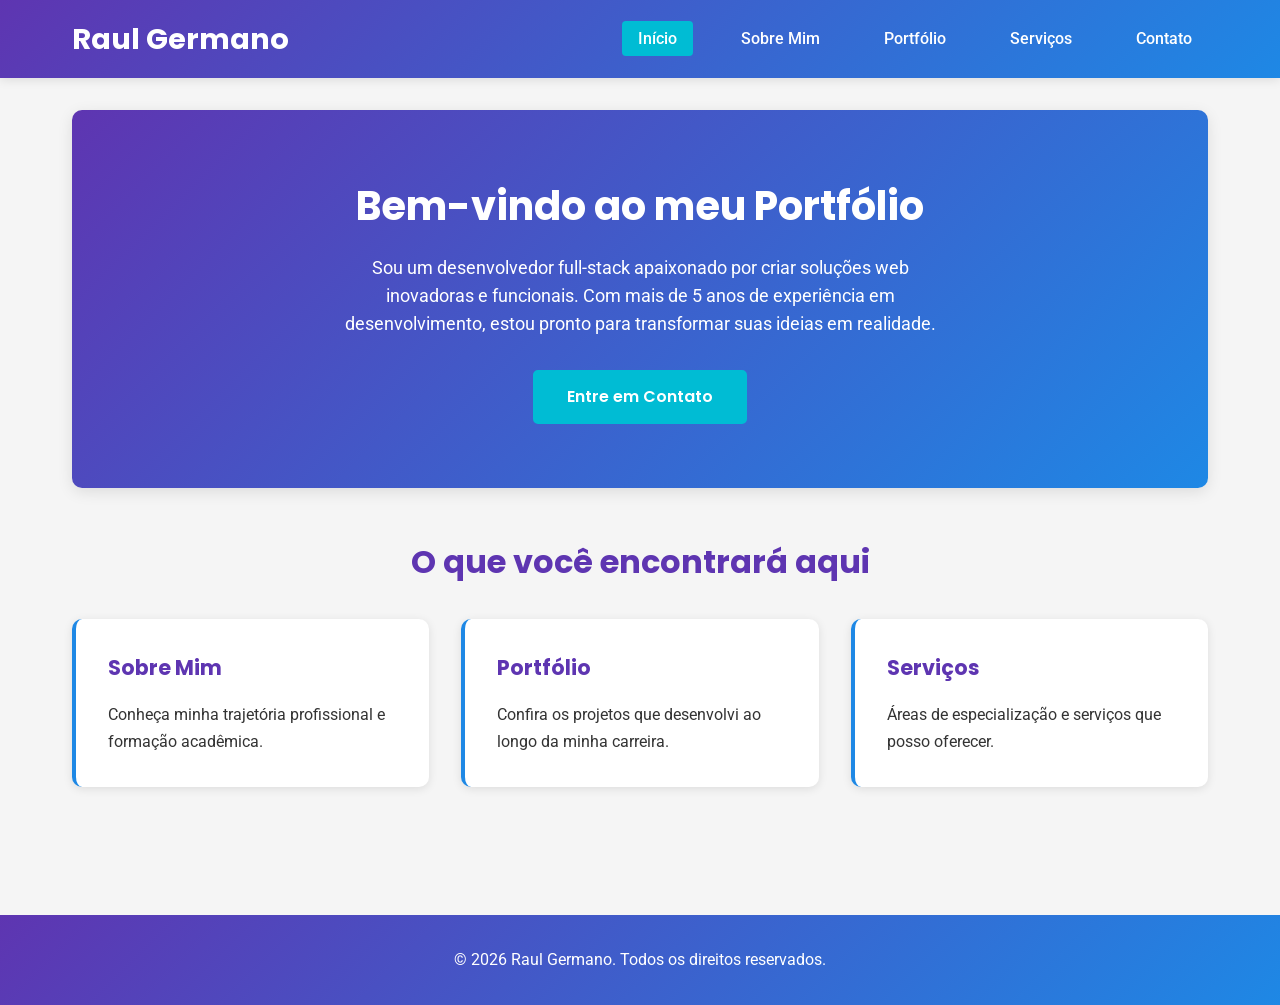
==== index.html @ 2ca28563 "Passo 1: Criar estrutura inicial de pastas, index.html e estilização global com CSS" ====
<!DOCTYPE html>
<html lang="pt-BR">
<head>
    <meta charset="UTF-8">
    <meta name="viewport" content="width=device-width, initial-scale=1.0">
    <title>Raul Germano - Desenvolvedor Web</title>
    <link rel="stylesheet" href="css/style.css">
    <link href="https://fonts.googleapis.com/css2?family=Poppins:wght@400;600;700&family=Roboto:wght@400;500&display=swap" rel="stylesheet">
</head>
<body>
    <!-- Navegação -->
    <nav class="navbar">
        <div class="navbar-container">
            <h1 class="logo">Raul Germano</h1>
            <ul class="nav-menu">
                <li class="nav-item">
                    <a href="index.html" class="nav-link active">Início</a>
                </li>
                <li class="nav-item">
                    <a href="pages/sobre.html" class="nav-link">Sobre Mim</a>
                </li>
                <li class="nav-item">
                    <a href="pages/portfolio.html" class="nav-link">Portfólio</a>
                </li>
                <li class="nav-item">
                    <a href="pages/servicos.html" class="nav-link">Serviços</a>
                </li>
                <li class="nav-item">
                    <a href="pages/contato.html" class="nav-link">Contato</a>
                </li>
            </ul>
        </div>
    </nav>

    <!-- Conteúdo Principal -->
    <main class="container">
        <section class="hero">
            <h1>Bem-vindo ao meu Portfólio</h1>
            <p>Sou um desenvolvedor full-stack apaixonado por criar soluções web inovadoras e funcionais. Com mais de 5 anos de experiência em desenvolvimento, estou pronto para transformar suas ideias em realidade.</p>
            <a href="pages/contato.html" class="btn">Entre em Contato</a>
        </section>

        <section class="preview">
            <h2>O que você encontrará aqui</h2>
            <div class="preview-cards">
                <div class="card">
                    <h3>Sobre Mim</h3>
                    <p>Conheça minha trajetória profissional e formação acadêmica.</p>
                </div>
                <div class="card">
                    <h3>Portfólio</h3>
                    <p>Confira os projetos que desenvolvi ao longo da minha carreira.</p>
                </div>
                <div class="card">
                    <h3>Serviços</h3>
                    <p>Áreas de especialização e serviços que posso oferecer.</p>
                </div>
            </div>
        </section>
    </main>

    <!-- Rodapé -->
    <footer class="footer">
        <p>&copy; 2026 Raul Germano. Todos os direitos reservados.</p>
    </footer>
</body>
</html>
---- css/style.css ----
/* ===========================
   VARIÁVEIS E CORES
   =========================== */
:root {
    --cor-primaria: #5E35B1;      /* Roxo */
    --cor-secundaria: #1E88E5;    /* Azul */
    --cor-fundo: #F5F5F5;         /* Cinza claro */
    --cor-texto: #333333;         /* Cinza escuro */
    --cor-branco: #FFFFFF;
    --cor-hover: #7E57C2;         /* Roxo mais claro */
    --cor-acento: #00BCD4;        /* Ciano */
}

/* ===========================
   RESET E ESTILOS GLOBAIS
   =========================== */
* {
    margin: 0;
    padding: 0;
    box-sizing: border-box;
}

html {
    scroll-behavior: smooth;
}

body {
    font-family: 'Roboto', sans-serif;
    line-height: 1.6;
    color: var(--cor-texto);
    background-color: var(--cor-fundo);
}

/* ===========================
   NAVEGAÇÃO
   =========================== */
.navbar {
    background: linear-gradient(135deg, var(--cor-primaria) 0%, var(--cor-secundaria) 100%);
    box-shadow: 0 2px 10px rgba(0, 0, 0, 0.1);
    position: sticky;
    top: 0;
    z-index: 100;
}

.navbar-container {
    max-width: 1200px;
    margin: 0 auto;
    padding: 1rem 2rem;
    display: flex;
    justify-content: space-between;
    align-items: center;
}

.logo {
    font-family: 'Poppins', sans-serif;
    font-size: 1.8rem;
    font-weight: 700;
    color: var(--cor-branco);
    text-decoration: none;
}

.nav-menu {
    display: flex;
    list-style: none;
    gap: 2rem;
}

.nav-link {
    color: var(--cor-branco);
    text-decoration: none;
    font-weight: 500;
    transition: all 0.3s ease;
    padding: 0.5rem 1rem;
    border-radius: 4px;
}

.nav-link:hover,
.nav-link.active {
    background-color: var(--cor-acento);
    color: var(--cor-branco);
    transform: translateY(-2px);
}

/* ===========================
   CONTAINER
   =========================== */
.container {
    max-width: 1200px;
    margin: 0 auto;
    padding: 2rem;
}

/* ===========================
   SEÇÃO HERO
   =========================== */
.hero {
    background: linear-gradient(135deg, var(--cor-primaria) 0%, var(--cor-secundaria) 100%);
    color: var(--cor-branco);
    padding: 4rem 2rem;
    border-radius: 10px;
    text-align: center;
    margin-bottom: 3rem;
    box-shadow: 0 4px 15px rgba(0, 0, 0, 0.1);
}

.hero h1 {
    font-family: 'Poppins', sans-serif;
    font-size: 2.5rem;
    font-weight: 700;
    margin-bottom: 1rem;
}

.hero p {
    font-size: 1.1rem;
    margin-bottom: 2rem;
    max-width: 600px;
    margin-left: auto;
    margin-right: auto;
}

/* ===========================
   BOTÃO
   =========================== */
.btn {
    display: inline-block;
    background-color: var(--cor-acento);
    color: var(--cor-branco);
    padding: 0.75rem 2rem;
    border-radius: 5px;
    text-decoration: none;
    font-weight: 600;
    transition: all 0.3s ease;
    border: 2px solid var(--cor-acento);
    cursor: pointer;
    font-family: 'Poppins', sans-serif;
}

.btn:hover {
    background-color: transparent;
    border-color: var(--cor-acento);
    transform: translateY(-3px);
    box-shadow: 0 5px 15px rgba(0, 188, 212, 0.3);
}

/* ===========================
   SEÇÃO PREVIEW
   =========================== */
.preview {
    margin-bottom: 3rem;
}

.preview h2 {
    text-align: center;
    font-family: 'Poppins', sans-serif;
    font-size: 2rem;
    color: var(--cor-primaria);
    margin-bottom: 2rem;
}

.preview-cards {
    display: grid;
    grid-template-columns: repeat(auto-fit, minmax(250px, 1fr));
    gap: 2rem;
}

.card {
    background-color: var(--cor-branco);
    padding: 2rem;
    border-radius: 10px;
    box-shadow: 0 2px 10px rgba(0, 0, 0, 0.1);
    transition: all 0.3s ease;
    border-left: 4px solid var(--cor-secundaria);
}

.card:hover {
    transform: translateY(-5px);
    box-shadow: 0 8px 20px rgba(0, 0, 0, 0.15);
}

.card h3 {
    color: var(--cor-primaria);
    font-family: 'Poppins', sans-serif;
    font-size: 1.3rem;
    margin-bottom: 1rem;
}

.card p {
    color: var(--cor-texto);
    line-height: 1.7;
}

/* ===========================
   SEÇÕES INTERNAS
   =========================== */
.section-title {
    font-family: 'Poppins', sans-serif;
    font-size: 2rem;
    color: var(--cor-primaria);
    margin-bottom: 2rem;
    text-align: center;
}

.section-subtitle {
    font-size: 1.2rem;
    color: var(--cor-secundaria);
    margin-bottom: 1.5rem;
}

/* ===========================
   FORMULÁRIO
   =========================== */
.form-group {
    margin-bottom: 1.5rem;
}

.form-group label {
    display: block;
    margin-bottom: 0.5rem;
    color: var(--cor-primaria);
    font-weight: 600;
    font-family: 'Poppins', sans-serif;
}

.form-group input,
.form-group textarea {
    width: 100%;
    padding: 0.75rem;
    border: 2px solid var(--cor-secundaria);
    border-radius: 5px;
    font-family: 'Roboto', sans-serif;
    font-size: 1rem;
    transition: all 0.3s ease;
}

.form-group input:focus,
.form-group textarea:focus {
    outline: none;
    border-color: var(--cor-primaria);
    box-shadow: 0 0 10px rgba(94, 53, 177, 0.2);
}

.form-group textarea {
    resize: vertical;
    min-height: 150px;
}

/* ===========================
   RODAPÉ
   =========================== */
.footer {
    background: linear-gradient(135deg, var(--cor-primaria) 0%, var(--cor-secundaria) 100%);
    color: var(--cor-branco);
    text-align: center;
    padding: 2rem;
    margin-top: 3rem;
}

/* ===========================
   RESPONSIVIDADE
   =========================== */
@media (max-width: 768px) {
    .navbar-container {
        flex-direction: column;
        gap: 1rem;
    }

    .nav-menu {
        flex-direction: column;
        gap: 0.5rem;
        width: 100%;
    }

    .nav-link {
        text-align: center;
        padding: 0.75rem 1rem;
    }

    .hero h1 {
        font-size: 1.8rem;
    }

    .hero p {
        font-size: 1rem;
    }

    .container {
        padding: 1rem;
    }

    .preview-cards {
        grid-template-columns: 1fr;
    }

    .section-title {
        font-size: 1.5rem;
    }
}

@media (max-width: 480px) {
    .hero {
        padding: 2rem 1rem;
    }

    .hero h1 {
        font-size: 1.5rem;
    }

    .nav-menu {
        gap: 0.25rem;
    }

    .nav-link {
        padding: 0.5rem 0.75rem;
        font-size: 0.9rem;
    }
}
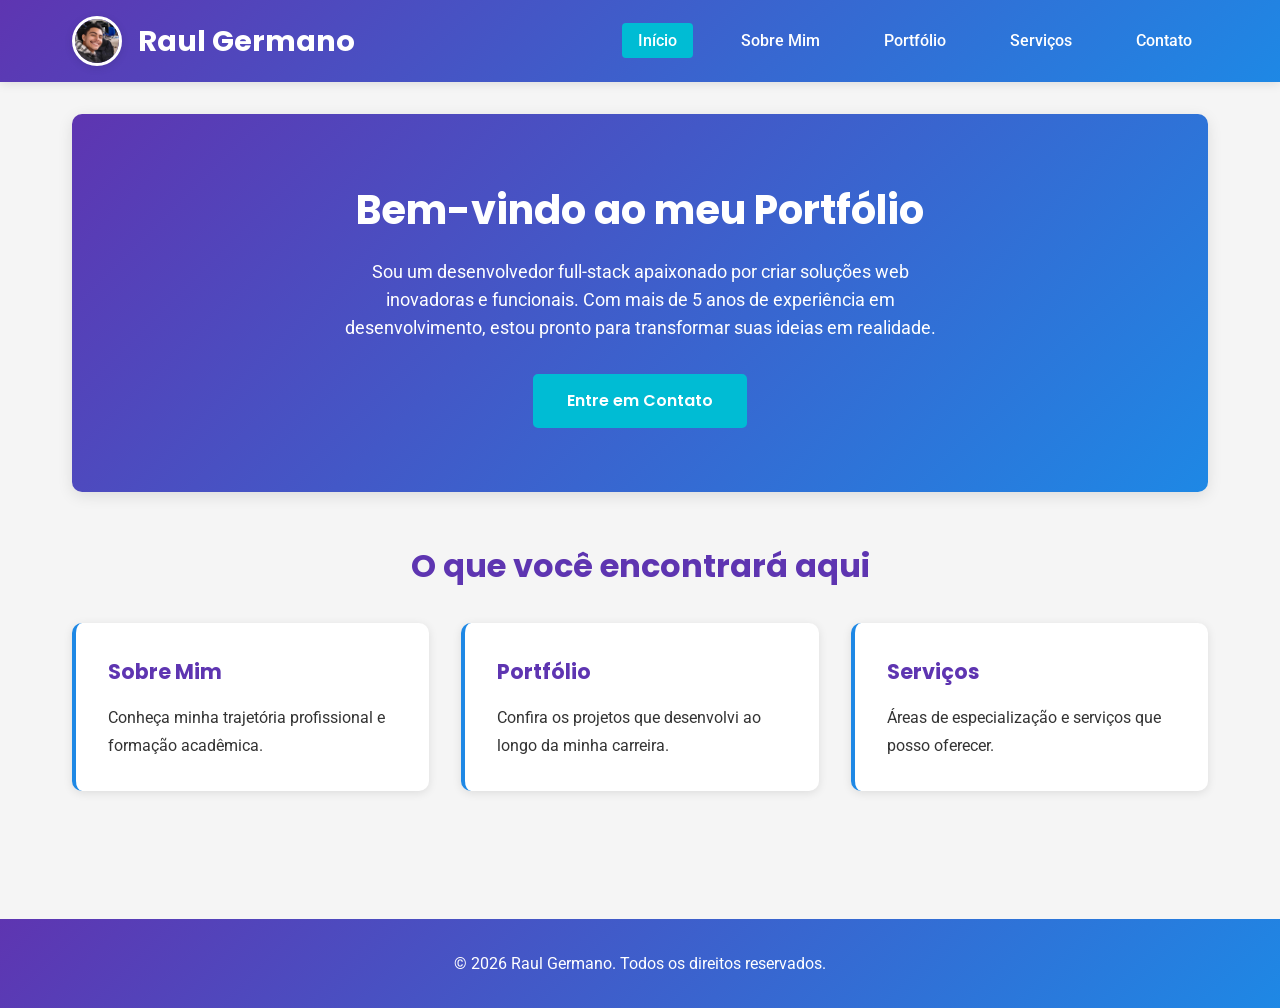
==== commit cf86c779: "Adicionar foto de perfil no header de todas as páginas" ====
--- a/index.html
+++ b/index.html
@@ -11,7 +11,10 @@
     <!-- Navegação -->
     <nav class="navbar">
         <div class="navbar-container">
-            <h1 class="logo">Raul Germano</h1>
+            <h1 class="logo">
+                <img src="img/132112486.jpg" alt="Foto de Raul Germano" class="profile-photo">
+                Raul Germano
+            </h1>
             <ul class="nav-menu">
                 <li class="nav-item">
                     <a href="index.html" class="nav-link active">Início</a>
--- a/css/style.css
+++ b/css/style.css
@@ -51,12 +51,24 @@
     align-items: center;
 }
 
+.profile-photo {
+    width: 50px;
+    height: 50px;
+    border-radius: 50%;
+    object-fit: cover;
+    border: 3px solid var(--cor-branco);
+    box-shadow: 0 2px 8px rgba(0, 0, 0, 0.1);
+    margin-right: 1rem;
+}
+
 .logo {
     font-family: 'Poppins', sans-serif;
     font-size: 1.8rem;
     font-weight: 700;
     color: var(--cor-branco);
     text-decoration: none;
+    display: flex;
+    align-items: center;
 }
 
 .nav-menu {
@@ -256,6 +268,495 @@
 }
 
 /* ===========================
+   PÁGINA SOBRE
+   =========================== */
+.sobre-section {
+    margin-bottom: 3rem;
+}
+
+.sobre-content {
+    background-color: var(--cor-branco);
+    padding: 2rem;
+    border-radius: 10px;
+    box-shadow: 0 2px 10px rgba(0, 0, 0, 0.1);
+}
+
+.sobre-texto p {
+    color: var(--cor-texto);
+    margin-bottom: 1.5rem;
+    line-height: 1.8;
+    font-size: 1.1rem;
+}
+
+.info-box {
+    background-color: var(--cor-fundo);
+    padding: 1.5rem;
+    border-left: 4px solid var(--cor-secundaria);
+    margin-bottom: 1.5rem;
+    border-radius: 5px;
+}
+
+.info-box h3 {
+    color: var(--cor-primaria);
+    font-family: 'Poppins', sans-serif;
+    margin-bottom: 0.5rem;
+}
+
+.info-box p {
+    margin: 0.5rem 0;
+    color: var(--cor-texto);
+}
+
+.experiencia-box {
+    background: linear-gradient(135deg, rgba(94, 53, 177, 0.1) 0%, rgba(30, 136, 229, 0.1) 100%);
+    padding: 1.5rem;
+    border-radius: 5px;
+    margin-bottom: 1.5rem;
+}
+
+.experiencia-box h3 {
+    color: var(--cor-primaria);
+    font-family: 'Poppins', sans-serif;
+    margin-bottom: 0.5rem;
+}
+
+.experiencia-box p {
+    color: var(--cor-texto);
+    margin: 0.5rem 0;
+}
+
+/* ===========================
+   SKILLS
+   =========================== */
+.skills-container {
+    display: flex;
+    flex-wrap: wrap;
+    gap: 1rem;
+    margin-top: 1.5rem;
+}
+
+.skill-tag {
+    background: linear-gradient(135deg, var(--cor-primaria) 0%, var(--cor-secundaria) 100%);
+    color: var(--cor-branco);
+    padding: 0.75rem 1.5rem;
+    border-radius: 25px;
+    font-weight: 600;
+    font-family: 'Poppins', sans-serif;
+    transition: all 0.3s ease;
+}
+
+.skill-tag:hover {
+    transform: translateY(-3px);
+    box-shadow: 0 5px 15px rgba(94, 53, 177, 0.3);
+}
+
+/* ===========================
+   PÁGINA PORTFÓLIO
+   =========================== */
+.portfolio-section {
+    margin-bottom: 3rem;
+}
+
+.portfolio-intro {
+    text-align: center;
+    font-size: 1.1rem;
+    color: var(--cor-texto);
+    margin-bottom: 2rem;
+    max-width: 700px;
+    margin-left: auto;
+    margin-right: auto;
+}
+
+.portfolio-grid {
+    display: grid;
+    grid-template-columns: repeat(auto-fit, minmax(300px, 1fr));
+    gap: 2rem;
+    margin-bottom: 3rem;
+}
+
+.portfolio-card {
+    background-color: var(--cor-branco);
+    border-radius: 10px;
+    overflow: hidden;
+    box-shadow: 0 2px 10px rgba(0, 0, 0, 0.1);
+    transition: all 0.3s ease;
+    display: flex;
+    flex-direction: column;
+    border-top: 4px solid var(--cor-secundaria);
+}
+
+.portfolio-card:hover {
+    transform: translateY(-8px);
+    box-shadow: 0 10px 25px rgba(0, 0, 0, 0.15);
+}
+
+.card-header {
+    background: linear-gradient(135deg, var(--cor-primaria) 0%, var(--cor-secundaria) 100%);
+    color: var(--cor-branco);
+    padding: 1.5rem;
+    display: flex;
+    justify-content: space-between;
+    align-items: flex-start;
+}
+
+.card-header h3 {
+    font-family: 'Poppins', sans-serif;
+    font-size: 1.2rem;
+    margin: 0;
+    flex: 1;
+}
+
+.year {
+    background-color: var(--cor-acento);
+    padding: 0.25rem 0.75rem;
+    border-radius: 15px;
+    font-size: 0.85rem;
+    font-weight: 600;
+    white-space: nowrap;
+    margin-left: 1rem;
+}
+
+.card-body {
+    padding: 1.5rem;
+    flex: 1;
+    display: flex;
+    flex-direction: column;
+}
+
+.project-description {
+    color: var(--cor-texto);
+    line-height: 1.7;
+    margin-bottom: 1rem;
+    flex: 1;
+}
+
+.tech-tags {
+    display: flex;
+    flex-wrap: wrap;
+    gap: 0.5rem;
+    margin-bottom: 1rem;
+}
+
+.tech {
+    background-color: var(--cor-fundo);
+    color: var(--cor-primaria);
+    padding: 0.4rem 0.8rem;
+    border-radius: 15px;
+    font-size: 0.85rem;
+    font-weight: 500;
+    border: 1px solid var(--cor-secundaria);
+}
+
+.project-link {
+    color: var(--cor-secundaria);
+    text-decoration: none;
+    font-weight: 600;
+    font-family: 'Poppins', sans-serif;
+    transition: all 0.3s ease;
+    display: inline-block;
+}
+
+.project-link:hover {
+    color: var(--cor-primaria);
+    transform: translateX(5px);
+}
+
+/* ===========================
+   SEÇÃO DE ESTATÍSTICAS
+   =========================== */
+.stats-section {
+    background: linear-gradient(135deg, var(--cor-primaria) 0%, var(--cor-secundaria) 100%);
+    color: var(--cor-branco);
+    padding: 3rem 2rem;
+    border-radius: 10px;
+    margin-top: 3rem;
+}
+
+.stats-grid {
+    display: grid;
+    grid-template-columns: repeat(auto-fit, minmax(200px, 1fr));
+    gap: 2rem;
+}
+
+.stat-card {
+    text-align: center;
+}
+
+.stat-number {
+    font-family: 'Poppins', sans-serif;
+    font-size: 3rem;
+    font-weight: 700;
+    margin-bottom: 0.5rem;
+}
+
+.stat-label {
+    font-size: 1rem;
+    opacity: 0.9;
+}
+
+/* ===========================
+   PÁGINA SERVIÇOS
+   =========================== */
+.servicos-section {
+    margin-bottom: 3rem;
+}
+
+.servicos-intro {
+    text-align: center;
+    font-size: 1.1rem;
+    color: var(--cor-texto);
+    margin-bottom: 2rem;
+    max-width: 700px;
+    margin-left: auto;
+    margin-right: auto;
+}
+
+.servicos-grid {
+    display: grid;
+    grid-template-columns: repeat(auto-fit, minmax(280px, 1fr));
+    gap: 2rem;
+    margin-bottom: 3rem;
+}
+
+.servico-card {
+    background-color: var(--cor-branco);
+    padding: 2rem;
+    border-radius: 10px;
+    box-shadow: 0 2px 10px rgba(0, 0, 0, 0.1);
+    transition: all 0.3s ease;
+    border-top: 4px solid var(--cor-primaria);
+    text-align: center;
+}
+
+.servico-card:hover {
+    transform: translateY(-8px);
+    box-shadow: 0 10px 25px rgba(0, 0, 0, 0.15);
+}
+
+.servico-icon {
+    font-size: 3rem;
+    margin-bottom: 1rem;
+    display: inline-block;
+}
+
+.servico-card h3 {
+    font-family: 'Poppins', sans-serif;
+    font-size: 1.4rem;
+    color: var(--cor-primaria);
+    margin-bottom: 1rem;
+}
+
+.servico-card p {
+    color: var(--cor-texto);
+    margin-bottom: 1.5rem;
+    line-height: 1.7;
+}
+
+.servico-lista {
+    list-style: none;
+    text-align: left;
+    display: inline-block;
+}
+
+.servico-lista li {
+    color: var(--cor-texto);
+    padding: 0.5rem 0;
+    padding-left: 1.5rem;
+    position: relative;
+}
+
+.servico-lista li:before {
+    content: "•";
+    color: var(--cor-secundaria);
+    font-weight: bold;
+    display: absolute;
+    left: 0;
+}
+
+/* ===========================
+   DIFERENCIAIS
+   =========================== */
+.diferenciais-section {
+    background: linear-gradient(135deg, rgba(94, 53, 177, 0.05) 0%, rgba(30, 136, 229, 0.05) 100%);
+    padding: 2rem;
+    border-radius: 10px;
+    border-left: 4px solid var(--cor-secundaria);
+}
+
+.diferenciais-grid {
+    display: grid;
+    grid-template-columns: repeat(auto-fit, minmax(200px, 1fr));
+    gap: 2rem;
+}
+
+.diferencial-item {
+    text-align: center;
+}
+
+.diferencial-item h4 {
+    color: var(--cor-primaria);
+    font-family: 'Poppins', sans-serif;
+    font-size: 1.1rem;
+    margin-bottom: 0.5rem;
+}
+
+.diferencial-item p {
+    color: var(--cor-texto);
+    font-size: 0.95rem;
+}
+
+/* ===========================
+   PÁGINA CONTATO
+   =========================== */
+.contato-section {
+    margin-bottom: 3rem;
+}
+
+.contato-intro {
+    text-align: center;
+    font-size: 1.1rem;
+    color: var(--cor-texto);
+    margin-bottom: 2rem;
+    max-width: 700px;
+    margin-left: auto;
+    margin-right: auto;
+}
+
+.contato-content {
+    display: grid;
+    grid-template-columns: 1fr 1fr;
+    gap: 3rem;
+    margin-bottom: 2rem;
+}
+
+.form-container {
+    background-color: var(--cor-branco);
+    padding: 2rem;
+    border-radius: 10px;
+    box-shadow: 0 2px 10px rgba(0, 0, 0, 0.1);
+}
+
+.contato-form {
+    display: flex;
+    flex-direction: column;
+}
+
+.btn-submit {
+    align-self: flex-start;
+    margin-top: 1rem;
+    padding: 0.75rem 2rem;
+    font-size: 1rem;
+}
+
+/* ===========================
+   INFORMAÇÕES DE CONTATO
+   =========================== */
+.info-contato {
+    background-color: var(--cor-branco);
+    padding: 2rem;
+    border-radius: 10px;
+    box-shadow: 0 2px 10px rgba(0, 0, 0, 0.1);
+}
+
+.info-contato h3 {
+    font-family: 'Poppins', sans-serif;
+    font-size: 1.5rem;
+    color: var(--cor-primaria);
+    margin-bottom: 1.5rem;
+    text-align: center;
+}
+
+.info-item {
+    display: flex;
+    align-items: flex-start;
+    margin-bottom: 1.5rem;
+    padding: 1rem;
+    background-color: var(--cor-fundo);
+    border-radius: 8px;
+    border-left: 4px solid var(--cor-secundaria);
+}
+
+.info-icon {
+    font-size: 1.5rem;
+    margin-right: 1rem;
+    flex-shrink: 0;
+}
+
+.info-text strong {
+    color: var(--cor-primaria);
+    font-family: 'Poppins', sans-serif;
+    display: block;
+    margin-bottom: 0.25rem;
+}
+
+.info-text {
+    line-height: 1.6;
+}
+
+/* ===========================
+   REDES SOCIAIS
+   =========================== */
+.social-links {
+    margin-top: 2rem;
+    padding-top: 1.5rem;
+    border-top: 1px solid var(--cor-fundo);
+}
+
+.social-links h4 {
+    font-family: 'Poppins', sans-serif;
+    color: var(--cor-primaria);
+    margin-bottom: 1rem;
+    text-align: center;
+}
+
+.social-icons {
+    display: flex;
+    flex-direction: column;
+    gap: 1rem;
+}
+
+.social-link {
+    display: flex;
+    align-items: center;
+    text-decoration: none;
+    color: var(--cor-texto);
+    padding: 0.75rem 1rem;
+    border-radius: 8px;
+    transition: all 0.3s ease;
+    background-color: var(--cor-fundo);
+    border: 1px solid var(--cor-secundaria);
+}
+
+.social-link:hover {
+    background-color: var(--cor-secundaria);
+    color: var(--cor-branco);
+    transform: translateX(5px);
+}
+
+.social-icon {
+    font-size: 1.2rem;
+    margin-right: 0.75rem;
+}
+
+/* ===========================
+   NOTA DO FORMULÁRIO
+   =========================== */
+.form-note {
+    background-color: #FFF3CD;
+    border: 1px solid #FFEAA7;
+    border-radius: 8px;
+    padding: 1.5rem;
+    margin-top: 2rem;
+    text-align: center;
+}
+
+.form-note p {
+    color: #856404;
+    margin: 0;
+    font-size: 0.95rem;
+}
+
+/* ===========================
    RESPONSIVIDADE
    =========================== */
 @media (max-width: 768px) {
@@ -291,8 +792,41 @@
         grid-template-columns: 1fr;
     }
 
+    .portfolio-grid {
+        grid-template-columns: 1fr;
+    }
+
+    .servicos-grid {
+        grid-template-columns: 1fr;
+    }
+
+    .contato-content {
+        grid-template-columns: 1fr;
+        gap: 2rem;
+    }
+
+    .stats-grid {
+        grid-template-columns: 1fr;
+    }
+
+    .diferenciais-grid {
+        grid-template-columns: 1fr;
+    }
+
     .section-title {
         font-size: 1.5rem;
+    }
+
+    .sobre-content {
+        padding: 1rem;
+    }
+
+    .info-contato {
+        padding: 1.5rem;
+    }
+
+    .form-container {
+        padding: 1.5rem;
     }
 }
 
